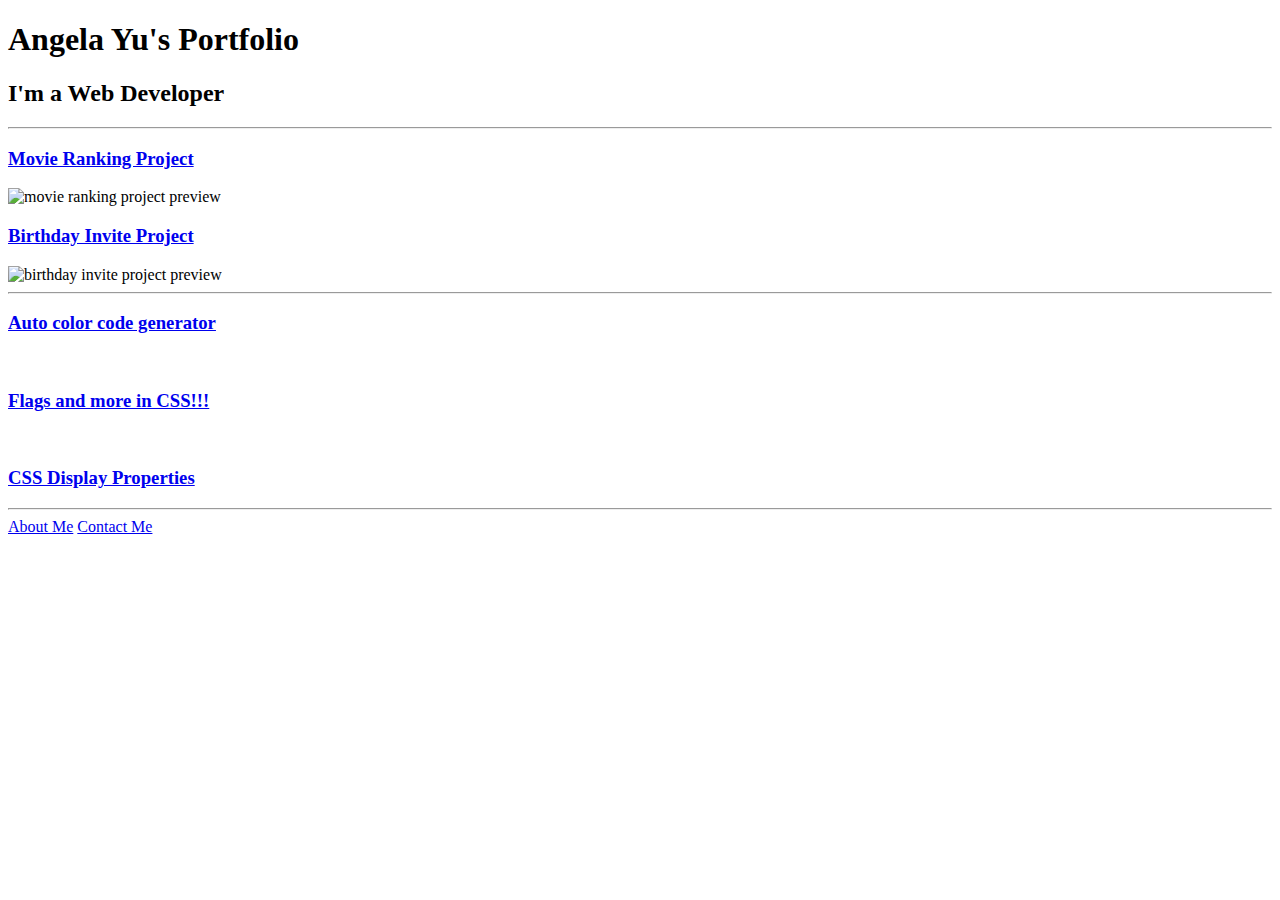
==== index.html @ 83717182 "added css-display.html link" ====
<!DOCTYPE html>
<html lang="en">

<head>
  <meta charset="UTF-8">
  <title>Angela's Portfolio</title>
</head>

<body>
  <h1>Angela Yu's Portfolio</h1>
  <h2>I'm a Web Developer</h2>
  <hr />
  <h3><a href="./public/movie-ranking.html">Movie Ranking Project</a></h3>
  <img src="./assets/images/movie-ranking.png" height="200" alt="movie ranking project preview"/>
  <h3><a href="./public/birthday-invite.html">Birthday Invite Project</a></h3>
  <img src="./assets/images/birthday-invite.png" height="200" alt="birthday invite project preview"/>
  <hr />
  <h3><a href="./RandomBackgroundChanger/index.html">Auto color code generator</a></h3>
  <br />
  <h3><a href="./flagproject/flags.html">Flags and more in CSS!!!</a></h3>
  <br />
  <h3><a href="./day1/css-display.html">CSS Display Properties</a></h3>
  
  <hr />
  <a href="./public/about.html">About Me</a>
  <a href="./public/contact.html">Contact Me</a>
</body>

</html>
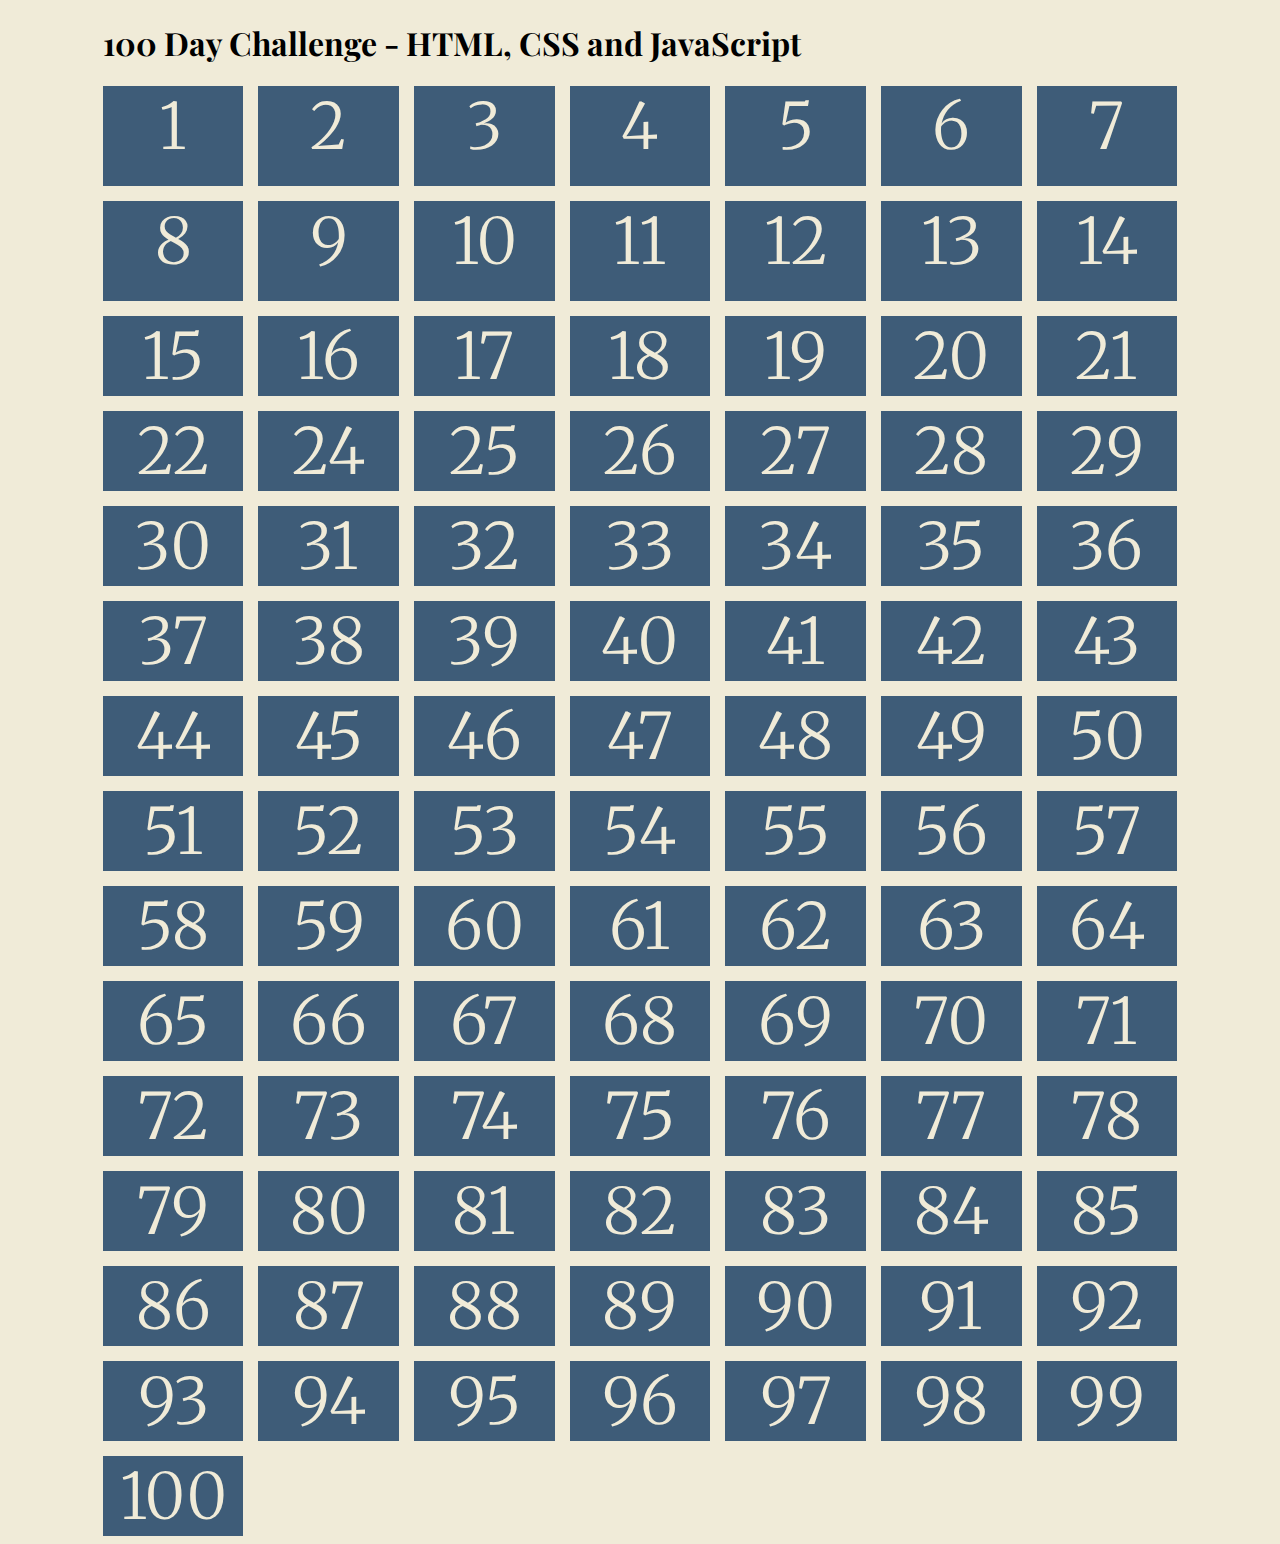
==== commit 24deb077: "initial commit" ====
--- a/index.html
+++ b/index.html
@@ -1,29 +1,133 @@
-<!DOCTYPE html>
-<html lang="en">
-
-<head>
-  <meta charset="UTF-8">
-  <title>Angela's Portfolio</title>
-</head>
-
-<body>
-  <h1>Angela Yu's Portfolio</h1>
-  <h2>I'm a Web Developer</h2>
-  <hr />
-  <h3><a href="./public/movie-ranking.html">Movie Ranking Project</a></h3>
-  <img src="./assets/images/movie-ranking.png" height="200" alt="movie ranking project preview"/>
-  <h3><a href="./public/birthday-invite.html">Birthday Invite Project</a></h3>
-  <img src="./assets/images/birthday-invite.png" height="200" alt="birthday invite project preview"/>
-  <hr />
-  <h3><a href="./RandomBackgroundChanger/index.html">Auto color code generator</a></h3>
-  <br />
-  <h3><a href="./flagproject/flags.html">Flags and more in CSS!!!</a></h3>
-  <br />
-  <h3><a href="./day1/css-display.html">CSS Display Properties</a></h3>
-  
-  <hr />
-  <a href="./public/about.html">About Me</a>
-  <a href="./public/contact.html">Contact Me</a>
-</body>
-
-</html>
+<!DOCTYPE html>
+<html lang="en">
+
+<head>
+    <meta charset="UTF-8">
+    <meta name="viewport" content="width=device-width, initial-scale=1.0">
+    <title>100 day challenge on Full stack Tecnology</title>
+    <link rel="stylesheet" href="./styles/style.css">
+    <link rel="preconnect" href="https://fonts.googleapis.com">
+    <link rel="preconnect" href="https://fonts.gstatic.com" crossorigin>
+    <link href="https://fonts.googleapis.com/css2?family=Merriweather:ital,wght@0,300;0,700;1,300;1,400&display=swap"
+        <link rel="preconnect" href="https://fonts.googleapis.com">
+    <link rel="preconnect" href="https://fonts.gstatic.com" crossorigin>
+    <link
+        href="https://fonts.googleapis.com/css2?family=Merriweather:ital,wght@0,300;0,700;1,300;1,400&family=Playfair+Display&display=swap"
+        rel="stylesheet">
+
+</head>
+
+<body>
+    <div class="main">
+        <h1>100 Day Challenge - HTML, CSS and JavaScript</h1>
+        <div class="grid-container">
+            <div class="card"><a href="./day1/index.html">1</a></div>
+            <div class="card"><a onclick="noAttempt()" href="">2</a></div>
+            <div class="card"><a onclick="noAttempt()" href="">3</a></div>
+            <div class="card"><a onclick="noAttempt()" href="">4</a></div>
+            <div class="card"><a onclick="noAttempt()" href="">5</a></div>
+            <div class="card"><a onclick="noAttempt()" href="">6</a></div>
+            <div class="card"><a onclick="noAttempt()" href="">7</a></div>
+            <div class="card"><a onclick="noAttempt()" href="">8</a></div>
+            <div class="card"><a onclick="noAttempt()" href="">9</a></div>
+            <div class="card"><a onclick="noAttempt()" href="">10</a></div>
+            <div class="card"><a onclick="noAttempt()" href="">11</a></div>
+            <div class="card"><a onclick="noAttempt()" href="">12</a></div>
+            <div class="card"><a onclick="noAttempt()" href="">13</a></div>
+            <div class="card"><a onclick="noAttempt()" href="">14</a></div>
+            <div class="card"><a onclick="noAttempt()" href="">15</a></div>
+            <div class="card"><a onclick="noAttempt()" href="">16</a></div>
+            <div class="card"><a onclick="noAttempt()" href="">17</a></div>
+            <div class="card"><a onclick="noAttempt()" href="">18</a></div>
+            <div class="card"><a onclick="noAttempt()" href="">19</a></div>
+            <div class="card"><a onclick="noAttempt()" href="">20</a></div>
+            <div class="card"><a onclick="noAttempt()" href="">21</a></div>
+            <div class="card"><a onclick="noAttempt()" href="">22</a></div>
+            <div class="card"><a onclick="noAttempt()" href="">24</a></div>
+            <div class="card"><a onclick="noAttempt()" href="">25</a></div>
+            <div class="card"><a onclick="noAttempt()" href="">26</a></div>
+            <div class="card"><a onclick="noAttempt()" href="">27</a></div>
+            <div class="card"><a onclick="noAttempt()" href="">28</a></div>
+            <div class="card"><a onclick="noAttempt()" href="">29</a></div>
+            <div class="card"><a onclick="noAttempt()" href="">30</a></div>
+            <div class="card"><a onclick="noAttempt()" href="">31</a></div>
+            <div class="card"><a onclick="noAttempt()" href="">32</a></div>
+            <div class="card"><a onclick="noAttempt()" href="">33</a></div>
+            <div class="card"><a onclick="noAttempt()" href="">34</a></div>
+            <div class="card"><a onclick="noAttempt()" href="">35</a></div>
+            <div class="card"><a onclick="noAttempt()" href="">36</a></div>
+            <div class="card"><a onclick="noAttempt()" href="">37</a></div>
+            <div class="card"><a onclick="noAttempt()" href="">38</a></div>
+            <div class="card"><a onclick="noAttempt()" href="">39</a></div>
+            <div class="card"><a onclick="noAttempt()" href="">40</a></div>
+            <div class="card"><a onclick="noAttempt()" href="">41</a></div>
+            <div class="card"><a onclick="noAttempt()" href="">42</a></div>
+            <div class="card"><a onclick="noAttempt()" href="">43</a></div>
+            <div class="card"><a onclick="noAttempt()" href="">44</a></div>
+            <div class="card"><a onclick="noAttempt()" href="">45</a></div>
+            <div class="card"><a onclick="noAttempt()" href="">46</a></div>
+            <div class="card"><a onclick="noAttempt()" href="">47</a></div>
+            <div class="card"><a onclick="noAttempt()" href="">48</a></div>
+            <div class="card"><a onclick="noAttempt()" href="">49</a></div>
+            <div class="card"><a onclick="noAttempt()" href="">50</a></div>
+            <div class="card"><a onclick="noAttempt()" href="">51</a></div>
+            <div class="card"><a onclick="noAttempt()" href="">52</a></div>
+            <div class="card"><a onclick="noAttempt()" href="">53</a></div>
+            <div class="card"><a onclick="noAttempt()" href="">54</a></div>
+            <div class="card"><a onclick="noAttempt()" href="">55</a></div>
+            <div class="card"><a onclick="noAttempt()" href="">56</a></div>
+            <div class="card"><a onclick="noAttempt()" href="">57</a></div>
+            <div class="card"><a onclick="noAttempt()" href="">58</a></div>
+            <div class="card"><a onclick="noAttempt()" href="">59</a></div>
+            <div class="card"><a onclick="noAttempt()" href="">60</a></div>
+            <div class="card"><a onclick="noAttempt()" href="">61</a></div>
+            <div class="card"><a onclick="noAttempt()" href="">62</a></div>
+            <div class="card"><a onclick="noAttempt()" href="">63</a></div>
+            <div class="card"><a onclick="noAttempt()" href="">64</a></div>
+            <div class="card"><a onclick="noAttempt()" href="">65</a></div>
+            <div class="card"><a onclick="noAttempt()" href="">66</a></div>
+            <div class="card"><a onclick="noAttempt()" href="">67</a></div>
+            <div class="card"><a onclick="noAttempt()" href="">68</a></div>
+            <div class="card"><a onclick="noAttempt()" href="">69</a></div>
+            <div class="card"><a onclick="noAttempt()" href="">70</a></div>
+            <div class="card"><a onclick="noAttempt()" href="">71</a></div>
+            <div class="card"><a onclick="noAttempt()" href="">72</a></div>
+            <div class="card"><a onclick="noAttempt()" href="">73</a></div>
+            <div class="card"><a onclick="noAttempt()" href="">74</a></div>
+            <div class="card"><a onclick="noAttempt()" href="">75</a></div>
+            <div class="card"><a onclick="noAttempt()" href="">76</a></div>
+            <div class="card"><a onclick="noAttempt()" href="">77</a></div>
+            <div class="card"><a onclick="noAttempt()" href="">78</a></div>
+            <div class="card"><a onclick="noAttempt()" href="">79</a></div>
+            <div class="card"><a onclick="noAttempt()" href="">80</a></div>
+            <div class="card"><a onclick="noAttempt()" href="">81</a></div>
+            <div class="card"><a onclick="noAttempt()" href="">82</a></div>
+            <div class="card"><a onclick="noAttempt()" href="">83</a></div>
+            <div class="card"><a onclick="noAttempt()" href="">84</a></div>
+            <div class="card"><a onclick="noAttempt()" href="">85</a></div>
+            <div class="card"><a onclick="noAttempt()" href="">86</a></div>
+            <div class="card"><a onclick="noAttempt()" href="">87</a></div>
+            <div class="card"><a onclick="noAttempt()" href="">88</a></div>
+            <div class="card"><a onclick="noAttempt()" href="">89</a></div>
+            <div class="card"><a onclick="noAttempt()" href="">90</a></div>
+            <div class="card"><a onclick="noAttempt()" href="">91</a></div>
+            <div class="card"><a onclick="noAttempt()" href="">92</a></div>
+            <div class="card"><a onclick="noAttempt()" href="">93</a></div>
+            <div class="card"><a onclick="noAttempt()" href="">94</a></div>
+            <div class="card"><a onclick="noAttempt()" href="">95</a></div>
+            <div class="card"><a onclick="noAttempt()" href="">96</a></div>
+            <div class="card"><a onclick="noAttempt()" href="">97</a></div>
+            <div class="card"><a onclick="noAttempt()" href="">98</a></div>
+            <div class="card"><a onclick="noAttempt()" href="">99</a></div>
+            <div class="card"><a onclick="noAttempt()" href="">100</a></div>
+
+
+
+
+        </div>
+    </div>
+
+</body>
+<script src="scripts/script.js"></script>
+
+</html>--- a/styles/style.css
+++ b/styles/style.css
@@ -0,0 +1,35 @@
+body {
+  background-color: #f0ebd8;
+  font-family: "Merriweather", serif;
+  font-family: "Playfair Display", serif;
+}
+
+.main {
+  width: 85%;
+  margin: auto;
+}
+.grid-container {
+  display: grid;
+  grid-template-columns: 1fr 1fr 1fr 1fr 1fr 1fr 1fr;
+  grid-template-rows: 100px 100px;
+  gap: 15px;
+}
+
+.card {
+  background-color: #3e5c78;
+  font-family: "Merriweather", serif;
+  font-weight: 300;
+  color: #f0ebd8;
+  text-align: center;
+  font-size: 4rem;
+}
+.card a {
+  color: #f0ebd8;
+  text-align: center;
+  font-size: 4rem;
+  text-decoration: none;
+}
+.card img {
+  width: 100%;
+  height: 100%;
+}
